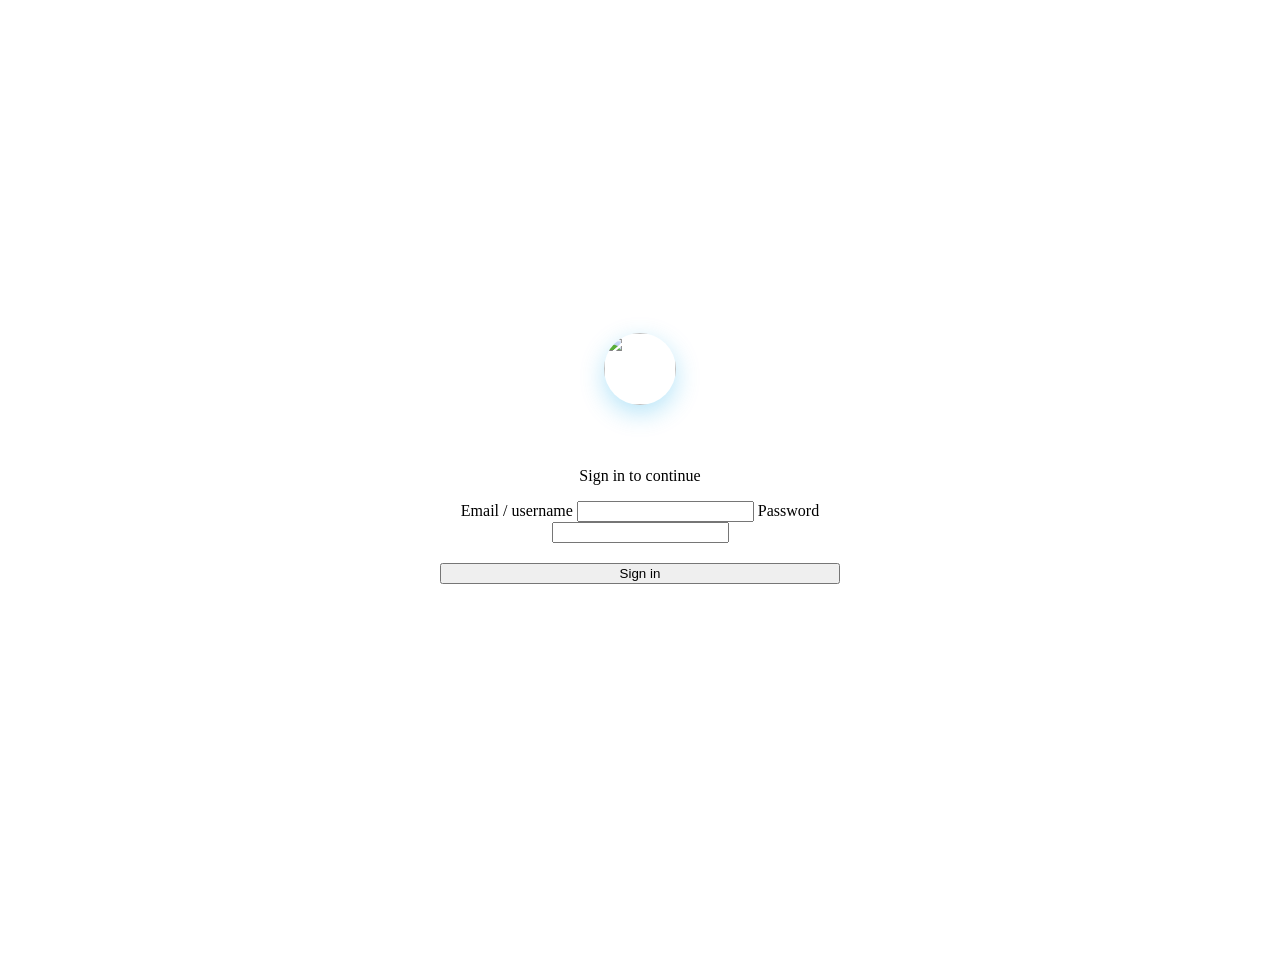
==== app/static/login.html @ 8bcd0b4e "Fix repeated auth prompts by replacing Basic Auth with cookie login. Add sign-in page, session cooki" ====
<!DOCTYPE html>
<html lang="en">
<head>
  <meta charset="UTF-8">
  <meta name="viewport" content="width=device-width, initial-scale=1.0">
  <title>Sign in — BeatIt</title>
  <link rel="icon" href="/static/favicon.svg" type="image/svg+xml">
  <link rel="preconnect" href="https://fonts.googleapis.com">
  <link rel="preconnect" href="https://fonts.gstatic.com" crossorigin>
  <link href="https://fonts.googleapis.com/css2?family=DM+Sans:ital,opsz,wght@0,9..40,400;0,9..40,600;0,9..40,700&display=swap" rel="stylesheet">
  <script>
    document.documentElement.setAttribute("data-theme", localStorage.getItem("beatit-theme") || "day");
  </script>
  <link rel="stylesheet" href="/static/styles.css">
  <style>
    .login-wrap {
      min-height: 100vh;
      display: flex;
      align-items: center;
      justify-content: center;
      padding: 1.5rem;
    }
    .login-card {
      width: 100%;
      max-width: 400px;
      text-align: center;
    }
    .login-duck {
      width: 72px;
      height: 72px;
      margin: 0 auto 1rem;
      border-radius: 50%;
      box-shadow: 0 8px 24px rgba(14, 165, 233, 0.3);
    }
    .login-card h1 {
      margin: 0 0 0.35rem;
      font-size: 1.6rem;
      background: linear-gradient(135deg, var(--accent), var(--accent-warm));
      -webkit-background-clip: text;
      background-clip: text;
      color: transparent;
    }
    .login-error {
      margin-top: 0.75rem;
      color: var(--danger);
      font-size: 0.9rem;
      min-height: 1.25rem;
    }
    .login-card .btn { width: 100%; margin-top: 1.25rem; }
  </style>
</head>
<body>
  <div class="page-bg" aria-hidden="true">
    <div class="page-bg-sky"></div>
    <div class="page-bg-hills"></div>
    <div class="page-bg-water"></div>
  </div>

  <div class="login-wrap">
    <article class="card login-card">
      <img src="/static/favicon.svg" alt="" class="login-duck">
      <h1>BeatIt</h1>
      <p class="muted">Sign in to continue</p>

      <form id="login-form">
        <label>Email / username
          <input type="text" id="login-username" autocomplete="username" required>
        </label>
        <label>Password
          <input type="password" id="login-password" autocomplete="current-password" required>
        </label>
        <button type="submit" class="btn primary">Sign in</button>
      </form>
      <p id="login-error" class="login-error" role="alert"></p>
    </article>
  </div>

  <script>
    document.getElementById("login-form").addEventListener("submit", async (e) => {
      e.preventDefault();
      const err = document.getElementById("login-error");
      err.textContent = "";
      const username = document.getElementById("login-username").value.trim();
      const password = document.getElementById("login-password").value;
      try {
        const res = await fetch("/api/login", {
          method: "POST",
          credentials: "include",
          headers: { "Content-Type": "application/json" },
          body: JSON.stringify({ username, password }),
        });
        const data = await res.json().catch(() => ({}));
        if (!res.ok) throw new Error(data.detail || "Sign in failed");
        window.location.href = "/";
      } catch (ex) {
        err.textContent = ex.message || "Sign in failed";
      }
    });
  </script>
</body>
</html>
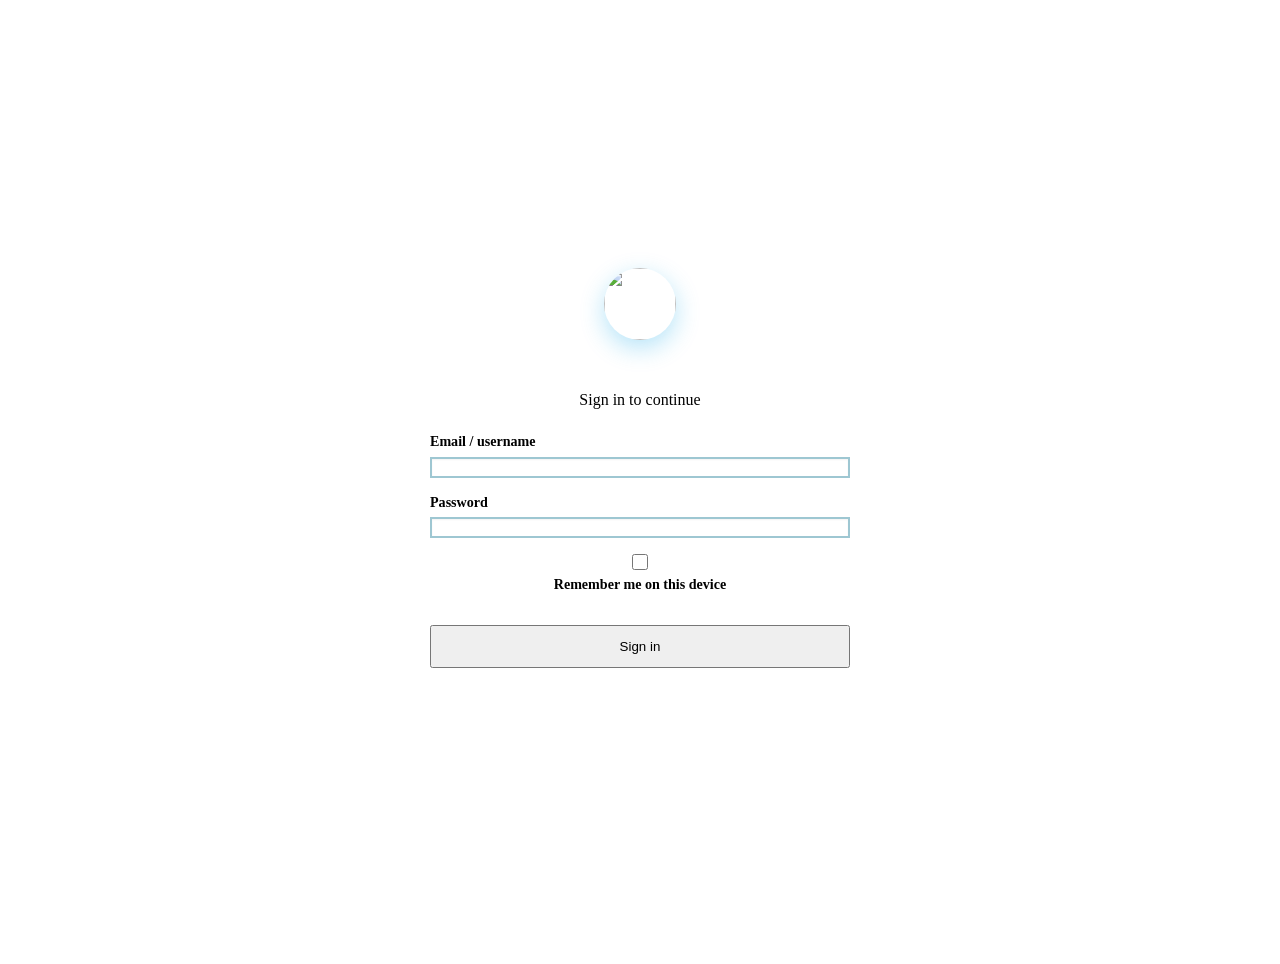
==== commit 34211bd8: "Add source attribution, open-item workflow, PDF export, and UI improvements. Updates OpenRouter mode" ====
--- a/app/static/login.html
+++ b/app/static/login.html
@@ -20,11 +20,18 @@
       justify-content: center;
       padding: 1.5rem;
     }
+
     .login-card {
       width: 100%;
-      max-width: 400px;
+      max-width: 420px;
+      padding: 2rem 1.75rem 1.75rem;
+    }
+
+    .login-brand {
       text-align: center;
-    }
+      margin-bottom: 1.5rem;
+    }
+
     .login-duck {
       width: 72px;
       height: 72px;
@@ -32,7 +39,8 @@
       border-radius: 50%;
       box-shadow: 0 8px 24px rgba(14, 165, 233, 0.3);
     }
-    .login-card h1 {
+
+    .login-brand h1 {
       margin: 0 0 0.35rem;
       font-size: 1.6rem;
       background: linear-gradient(135deg, var(--accent), var(--accent-warm));
@@ -40,13 +48,92 @@
       background-clip: text;
       color: transparent;
     }
+
+    .login-brand p {
+      margin: 0;
+    }
+
+    .login-form {
+      display: flex;
+      flex-direction: column;
+      gap: 0;
+      text-align: left;
+    }
+
+    .login-form label {
+      display: flex;
+      flex-direction: column;
+      gap: 0.4rem;
+      margin: 0 0 1rem;
+      font-size: 0.88rem;
+      font-weight: 600;
+      color: var(--text);
+    }
+
+    .login-form input[type="text"],
+    .login-form input[type="password"] {
+      width: 100%;
+      box-sizing: border-box;
+      border: 2px solid rgba(14, 116, 144, 0.4);
+      background: var(--surface-2);
+      box-shadow: inset 0 1px 2px rgba(0, 0, 0, 0.05);
+    }
+
+    .login-form input[type="text"]:focus,
+    .login-form input[type="password"]:focus {
+      outline: none;
+      border-color: var(--accent);
+      background: var(--surface-solid);
+      box-shadow: 0 0 0 3px rgba(14, 165, 233, 0.22);
+    }
+
+    [data-theme="night"] .login-form input[type="text"],
+    [data-theme="night"] .login-form input[type="password"] {
+      border-color: rgba(125, 211, 252, 0.45);
+      background: rgba(8, 32, 50, 0.65);
+      box-shadow: inset 0 1px 2px rgba(0, 0, 0, 0.2);
+    }
+
+    [data-theme="night"] .login-form input[type="text"]:focus,
+    [data-theme="night"] .login-form input[type="password"]:focus {
+      border-color: var(--accent);
+      background: var(--surface-solid);
+      box-shadow: 0 0 0 3px rgba(56, 189, 248, 0.25);
+    }
+
+    .login-remember {
+      display: flex;
+      align-items: center;
+      gap: 0.5rem;
+      margin: 0 0 0.25rem;
+      font-size: 0.88rem;
+      font-weight: 500;
+      color: var(--muted);
+      cursor: pointer;
+      user-select: none;
+    }
+
+    .login-remember input {
+      width: 1rem;
+      height: 1rem;
+      margin: 0;
+      accent-color: var(--accent);
+      cursor: pointer;
+    }
+
+    .login-form .btn {
+      width: 100%;
+      margin-top: 1rem;
+      padding: 0.75rem 1rem;
+    }
+
     .login-error {
-      margin-top: 0.75rem;
+      margin: 0.75rem 0 0;
       color: var(--danger);
       font-size: 0.9rem;
       min-height: 1.25rem;
-    }
-    .login-card .btn { width: 100%; margin-top: 1.25rem; }
+      text-align: center;
+    }
   </style>
 </head>
 <body>
@@ -58,16 +145,37 @@
 
   <div class="login-wrap">
     <article class="card login-card">
-      <img src="/static/favicon.svg" alt="" class="login-duck">
-      <h1>BeatIt</h1>
-      <p class="muted">Sign in to continue</p>
-
-      <form id="login-form">
-        <label>Email / username
-          <input type="text" id="login-username" autocomplete="username" required>
+      <div class="login-brand">
+        <img src="/static/favicon.svg" alt="" class="login-duck" width="72" height="72">
+        <h1>BeatIt</h1>
+        <p class="muted">Sign in to continue</p>
+      </div>
+
+      <form id="login-form" class="login-form" method="post" action="/api/login" autocomplete="on">
+        <label for="login-username">Email / username
+          <input
+            type="text"
+            id="login-username"
+            name="username"
+            autocomplete="username"
+            autocapitalize="none"
+            autocorrect="off"
+            spellcheck="false"
+            required
+          >
         </label>
-        <label>Password
-          <input type="password" id="login-password" autocomplete="current-password" required>
+        <label for="login-password">Password
+          <input
+            type="password"
+            id="login-password"
+            name="password"
+            autocomplete="current-password"
+            required
+          >
+        </label>
+        <label class="login-remember" for="login-remember">
+          <input type="checkbox" id="login-remember" name="remember">
+          Remember me on this device
         </label>
         <button type="submit" class="btn primary">Sign in</button>
       </form>
@@ -76,12 +184,28 @@
   </div>
 
   <script>
-    document.getElementById("login-form").addEventListener("submit", async (e) => {
+    const REMEMBER_KEY = "beatit-login-remember";
+    const USERNAME_KEY = "beatit-login-username";
+
+    const form = document.getElementById("login-form");
+    const usernameInput = document.getElementById("login-username");
+    const passwordInput = document.getElementById("login-password");
+    const rememberInput = document.getElementById("login-remember");
+    const errEl = document.getElementById("login-error");
+
+    if (localStorage.getItem(REMEMBER_KEY) === "1") {
+      rememberInput.checked = true;
+      const saved = localStorage.getItem(USERNAME_KEY);
+      if (saved) usernameInput.value = saved;
+    }
+
+    form.addEventListener("submit", async (e) => {
       e.preventDefault();
-      const err = document.getElementById("login-error");
-      err.textContent = "";
-      const username = document.getElementById("login-username").value.trim();
-      const password = document.getElementById("login-password").value;
+      errEl.textContent = "";
+
+      const username = usernameInput.value.trim();
+      const password = passwordInput.value;
+
       try {
         const res = await fetch("/api/login", {
           method: "POST",
@@ -91,9 +215,20 @@
         });
         const data = await res.json().catch(() => ({}));
         if (!res.ok) throw new Error(data.detail || "Sign in failed");
+
+        if (rememberInput.checked) {
+          localStorage.setItem(REMEMBER_KEY, "1");
+          localStorage.setItem(USERNAME_KEY, username);
+        } else {
+          localStorage.removeItem(REMEMBER_KEY);
+          localStorage.removeItem(USERNAME_KEY);
+        }
+
         window.location.href = "/";
       } catch (ex) {
-        err.textContent = ex.message || "Sign in failed";
+        errEl.textContent = ex.message || "Sign in failed";
+        passwordInput.focus();
+        passwordInput.select();
       }
     });
   </script>
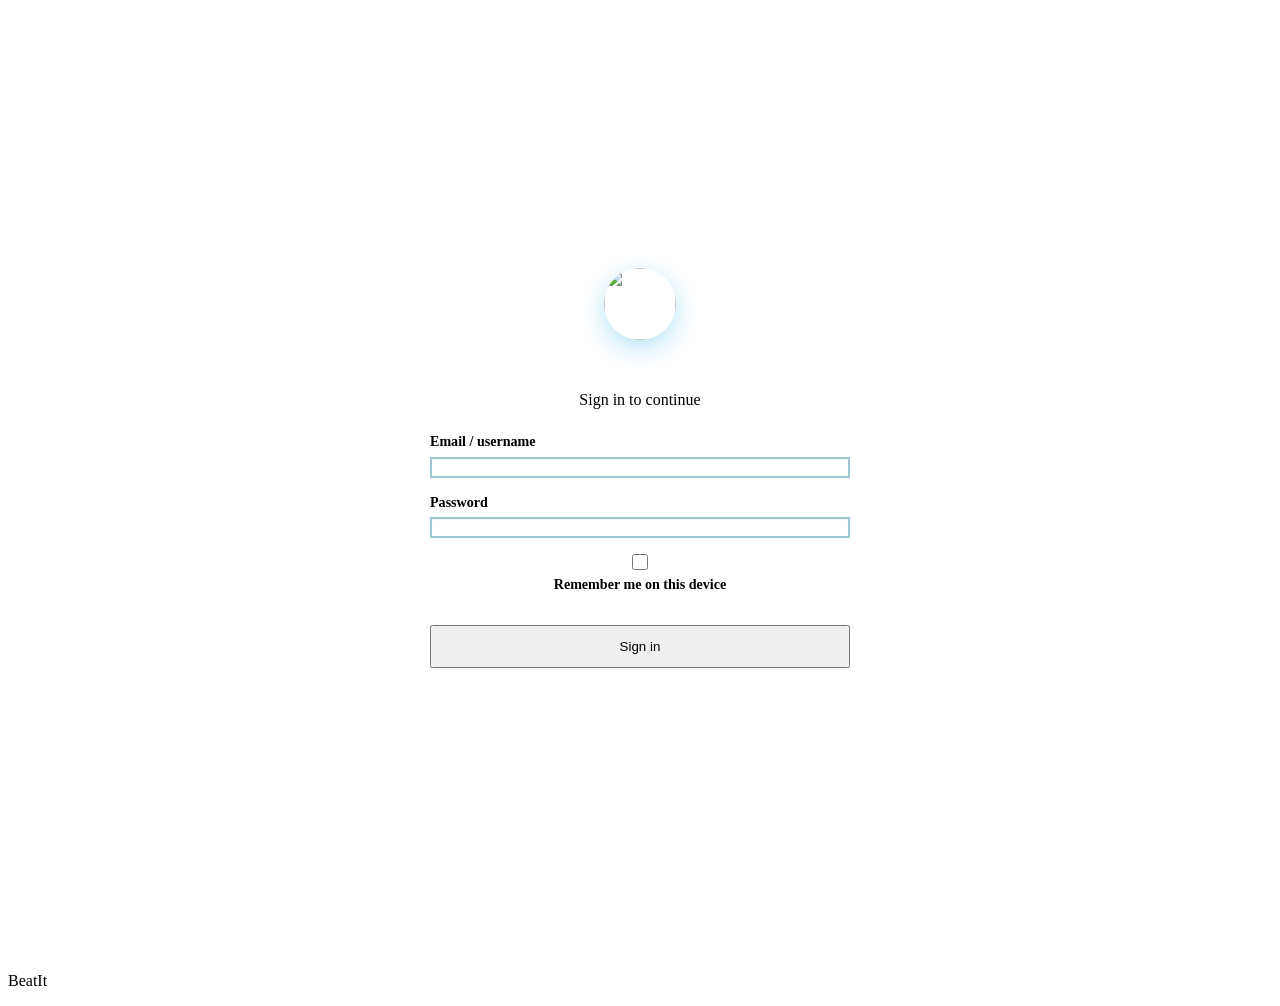
==== commit 32a5ce51: "Release v0.2.1: versioning, header UI, login polish, PDF export footer. Moves LLM model display to S" ====
--- a/app/static/login.html
+++ b/app/static/login.html
@@ -183,6 +183,10 @@
     </article>
   </div>
 
+  <footer class="app-footer" aria-label="App version">
+    <p class="app-footer-text" id="app-version">BeatIt</p>
+  </footer>
+
   <script>
     const REMEMBER_KEY = "beatit-login-remember";
     const USERNAME_KEY = "beatit-login-username";
@@ -232,5 +236,23 @@
       }
     });
   </script>
+  <script>
+    fetch("/api/version")
+      .then((r) => (r.ok ? r.json() : null))
+      .then((data) => {
+        if (!data?.version) return;
+        const el = document.getElementById("app-version");
+        if (!el) return;
+        const updated = data.updated
+          ? new Date(`${data.updated}T12:00:00`).toLocaleDateString(undefined, {
+              year: "numeric",
+              month: "short",
+              day: "numeric",
+            })
+          : "";
+        el.textContent = `${data.name || "BeatIt"} v${data.version}${updated ? ` · updated ${updated}` : ""}`;
+      })
+      .catch(() => {});
+  </script>
 </body>
 </html>
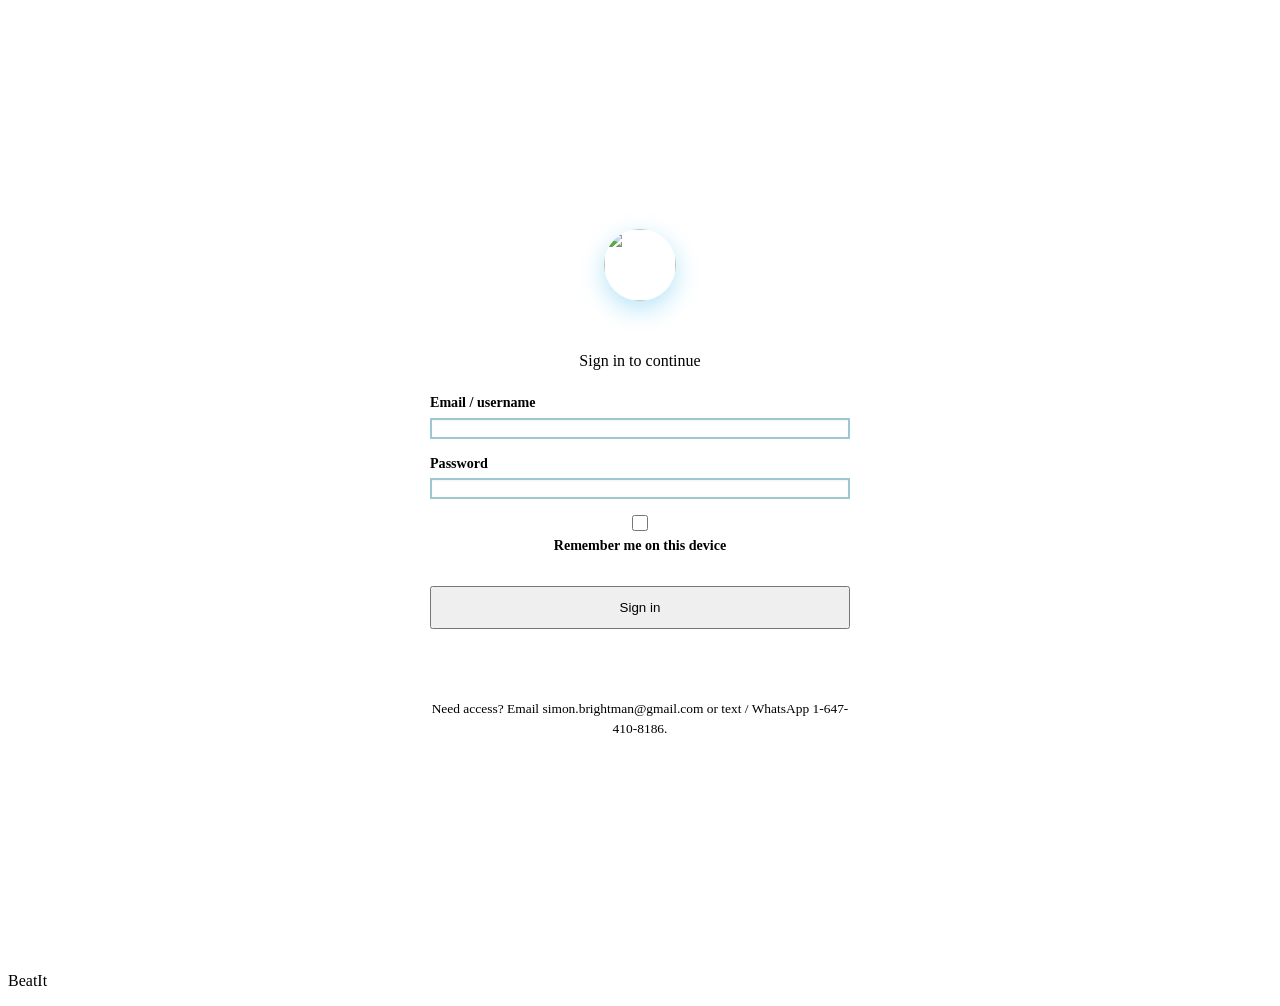
==== commit 9cfaff69: "Ship DICOM ingest, paginated library, PDF export fixes, and UI polish for Render testing. Adds imagi" ====
--- a/app/static/login.html
+++ b/app/static/login.html
@@ -133,6 +133,25 @@
       font-size: 0.9rem;
       min-height: 1.25rem;
       text-align: center;
+    }
+
+    .login-access-note {
+      margin: 1.25rem 0 0;
+      padding-top: 1.1rem;
+      border-top: 1px solid var(--border);
+      font-size: 0.84rem;
+      line-height: 1.5;
+      color: var(--muted);
+      text-align: center;
+    }
+
+    .login-access-note a {
+      color: var(--accent);
+      text-decoration: none;
+    }
+
+    .login-access-note a:hover {
+      text-decoration: underline;
     }
   </style>
 </head>
@@ -180,6 +199,12 @@
         <button type="submit" class="btn primary">Sign in</button>
       </form>
       <p id="login-error" class="login-error" role="alert"></p>
+      <p class="login-access-note">
+        Need access? Email
+        <a href="mailto:simon.brightman@gmail.com">simon.brightman@gmail.com</a>
+        or text / WhatsApp
+        <a href="tel:+16474108186">1-647-410-8186</a>.
+      </p>
     </article>
   </div>
 
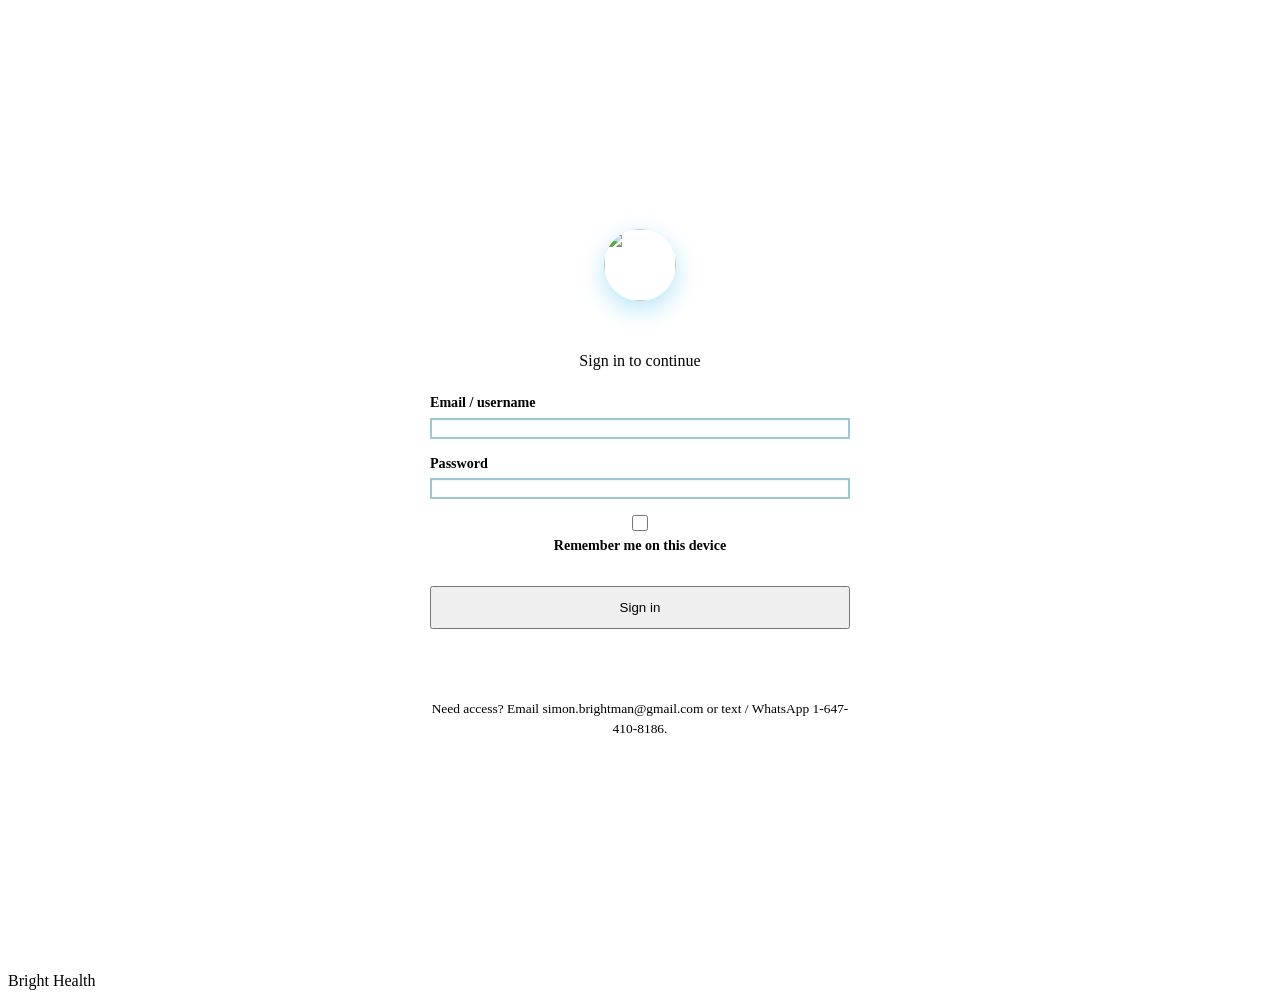
==== commit 2df3a488: "Rename the app to Bright Health, fix home-screen duck icons, and add a Plan calendar (v1.7.0). Track" ====
--- a/app/static/login.html
+++ b/app/static/login.html
@@ -3,13 +3,22 @@
 <head>
   <meta charset="UTF-8">
   <meta name="viewport" content="width=device-width, initial-scale=1.0">
-  <title>Sign in — BeatIt</title>
+  <title>Sign in — Bright Health</title>
+  <meta name="application-name" content="Bright Health">
+  <meta name="apple-mobile-web-app-title" content="Bright Health">
+  <meta name="theme-color" content="#0ea5e9">
+  <link rel="manifest" href="/manifest.webmanifest">
   <link rel="icon" href="/static/favicon.svg" type="image/svg+xml">
+  <link rel="icon" href="/static/favicon.png" type="image/png" sizes="32x32">
+  <link rel="apple-touch-icon" href="/static/apple-touch-icon.png" sizes="180x180">
   <link rel="preconnect" href="https://fonts.googleapis.com">
   <link rel="preconnect" href="https://fonts.gstatic.com" crossorigin>
   <link href="https://fonts.googleapis.com/css2?family=DM+Sans:ital,opsz,wght@0,9..40,400;0,9..40,600;0,9..40,700&display=swap" rel="stylesheet">
   <script>
-    document.documentElement.setAttribute("data-theme", localStorage.getItem("beatit-theme") || "day");
+    document.documentElement.setAttribute(
+      "data-theme",
+      localStorage.getItem("bright-health-theme") || localStorage.getItem("beatit-theme") || "day"
+    );
   </script>
   <link rel="stylesheet" href="/static/styles.css">
   <style>
@@ -166,7 +175,7 @@
     <article class="card login-card">
       <div class="login-brand">
         <img src="/static/favicon.svg" alt="" class="login-duck" width="72" height="72">
-        <h1>BeatIt</h1>
+        <h1>Bright Health</h1>
         <p class="muted">Sign in to continue</p>
       </div>
 
@@ -209,7 +218,7 @@
   </div>
 
   <footer class="app-footer" aria-label="App version">
-    <p class="app-footer-text" id="app-version">BeatIt</p>
+    <p class="app-footer-text" id="app-version">Bright Health</p>
   </footer>
 
   <script>
@@ -268,14 +277,27 @@
         if (!data?.version) return;
         const el = document.getElementById("app-version");
         if (!el) return;
-        const updated = data.updated
-          ? new Date(`${data.updated}T12:00:00`).toLocaleDateString(undefined, {
-              year: "numeric",
-              month: "short",
-              day: "numeric",
-            })
-          : "";
-        el.textContent = `${data.name || "BeatIt"} v${data.version}${updated ? ` · updated ${updated}` : ""}`;
+        const updated = data.updated_display
+          || (data.updated
+            ? (() => {
+                const iso = data.updated.includes("T") ? data.updated : `${data.updated}T12:00:00`;
+                const dt = new Date(iso);
+                const date = dt.toLocaleDateString("en-US", {
+                  timeZone: "America/New_York",
+                  year: "numeric",
+                  month: "long",
+                  day: "numeric",
+                });
+                const time = dt.toLocaleTimeString("en-US", {
+                  timeZone: "America/New_York",
+                  hour: "numeric",
+                  minute: "2-digit",
+                  hour12: true,
+                });
+                return `${date} · ${time} ET`;
+              })()
+            : "");
+        el.textContent = `${data.name || "Bright Health"} v${data.version}${updated ? ` · updated ${updated}` : ""}`;
       })
       .catch(() => {});
   </script>
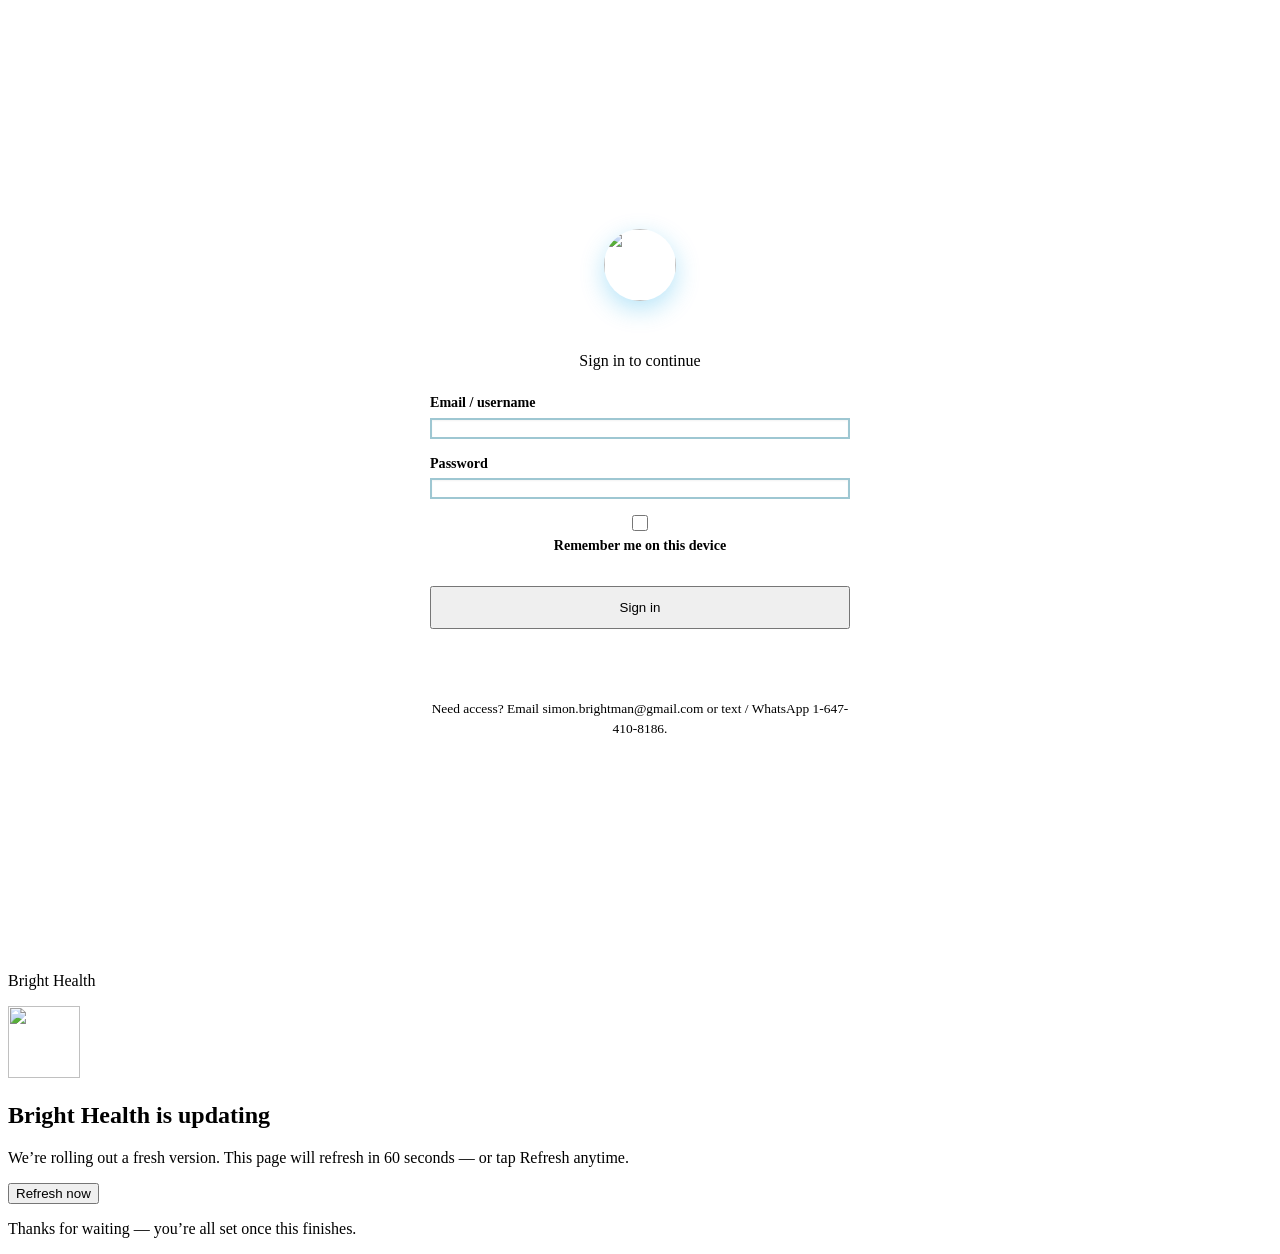
==== commit d09077de: "Show a friendly updating screen instead of raw Render 502s (v1.7.5). Cache a duck-icon fallback via " ====
--- a/app/static/login.html
+++ b/app/static/login.html
@@ -221,6 +221,23 @@
     <p class="app-footer-text" id="app-version">Bright Health</p>
   </footer>
 
+  <div id="app-updating-overlay" class="app-updating-overlay hidden" role="alertdialog" aria-modal="true" aria-labelledby="app-updating-title" aria-describedby="app-updating-copy">
+    <div class="app-updating-card">
+      <div class="app-updating-icon-wrap" aria-hidden="true">
+        <img class="app-updating-icon" src="/static/favicon.svg" width="72" height="72" alt="">
+      </div>
+      <h2 id="app-updating-title">Bright Health is updating</h2>
+      <p id="app-updating-copy">
+        We’re rolling out a fresh version. This page will refresh in
+        <span class="app-updating-countdown" id="app-updating-countdown">60</span>
+        seconds — or tap Refresh anytime.
+      </p>
+      <button type="button" class="btn primary" id="btn-app-updating-refresh">Refresh now</button>
+      <p class="app-updating-hint">Thanks for waiting — you’re all set once this finishes.</p>
+    </div>
+  </div>
+
+  <script src="/static/updating.js"></script>
   <script>
     const REMEMBER_KEY = "beatit-login-remember";
     const USERNAME_KEY = "beatit-login-username";
@@ -252,7 +269,13 @@
           body: JSON.stringify({ username, password }),
         });
         const data = await res.json().catch(() => ({}));
-        if (!res.ok) throw new Error(data.detail || "Sign in failed");
+        if (!res.ok) {
+          if (window.BrightUpdating?.isProxyGatewayResponse?.(res, data)) {
+            window.BrightUpdating.noteGatewayFailure({ immediate: true });
+            return;
+          }
+          throw new Error(data.detail || "Sign in failed");
+        }
 
         if (rememberInput.checked) {
           localStorage.setItem(REMEMBER_KEY, "1");
@@ -264,10 +287,17 @@
 
         window.location.href = "/";
       } catch (ex) {
+        if (window.BrightUpdating?.isGatewayError?.(ex)) {
+          window.BrightUpdating.noteGatewayFailure({ immediate: true });
+          return;
+        }
         errEl.textContent = ex.message || "Sign in failed";
         passwordInput.focus();
         passwordInput.select();
       }
+    });
+    document.getElementById("btn-app-updating-refresh")?.addEventListener("click", () => {
+      window.location.reload();
     });
   </script>
   <script>
